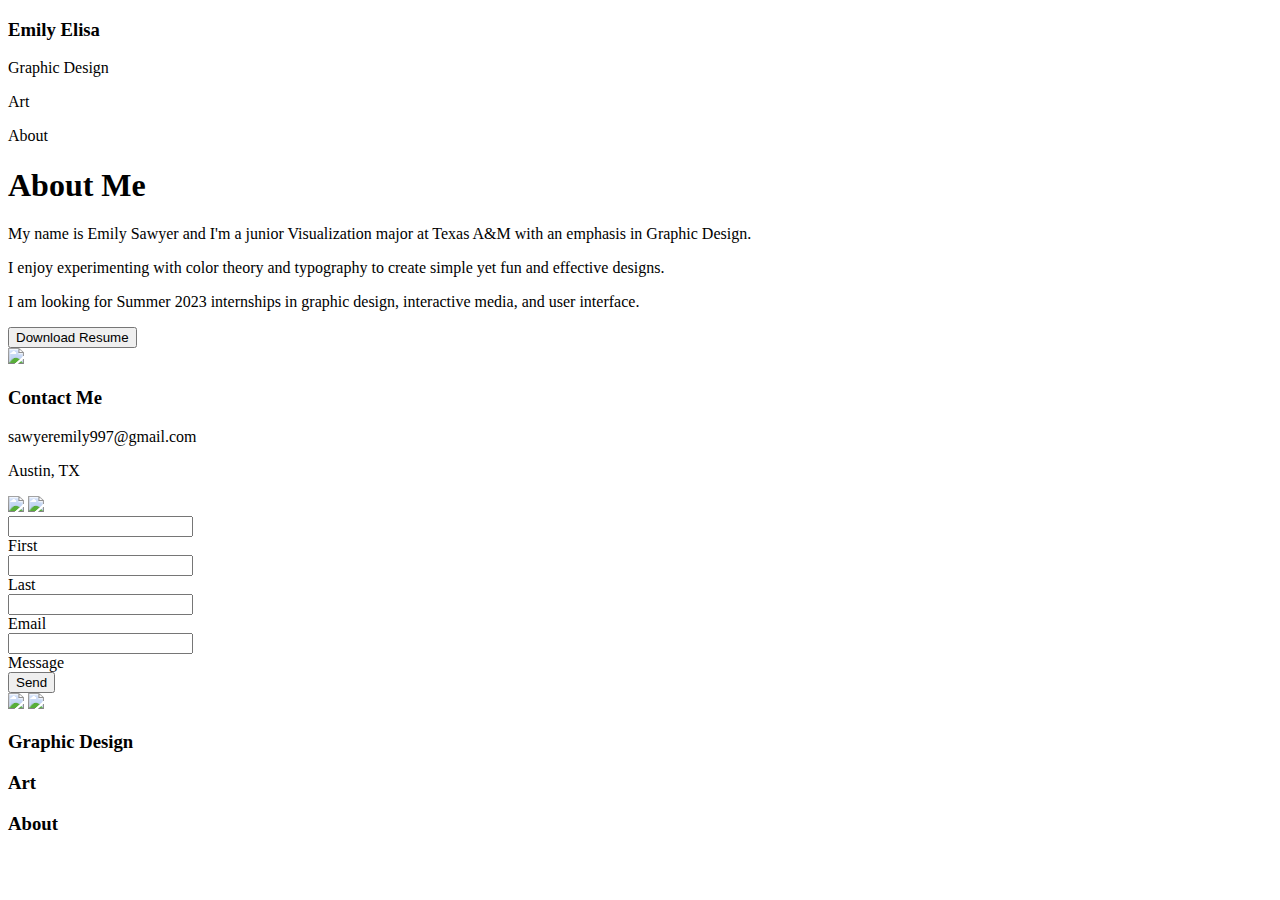
==== about.html @ 7f14811b "Add files via upload" ====
<!DOCTYPE html>
<html lang="en">
    <head>
        <meta charset="UTF-8">
        <meta http-equiv="X-UA-Compatible" content="IE=edge">
        <meta name="viewport" content="width=device-width, initial-scale=1.0">
        <title>Document</title>
        <script src = './index.js' defer></script>
        <link rel = "stylesheet" href = "./CSS/styles.css"
    </head>
    <body>
        <div class = "about-page">
            <div class = "site-header">
                <h3 class = "site-title">Emily Elisa</h3>
                <p class = "graphic-design-1">Graphic Design</p>
                <p class = "art-1">Art</p>
                <p class = "about-1">About</p>
            </div>
            <div class = "about-middle">
                <div class = "about-section">
                    <div class = "meat-section">
                        <h1 class = "about-header">About Me</h1>
                        <div class = "all-meat">
                            <p class = "about-meat">My name is Emily Sawyer and I'm a junior Visualization major at Texas A&M with an emphasis in Graphic Design.</p>
                            <p class = "about-meat">I enjoy experimenting with color theory and typography to create simple yet fun and effective designs.</p>
                            <p class = "about-meat">I am looking for Summer 2023 internships in graphic design, interactive media, and user interface.</p>
                            <a href = "resume.pdf" download = "Emily Sawyer Resume">
                                <button type = "button" class = "resume">Download Resume</button>
                            </a>
                        </div>
                    </div>
                    <div class = "photo-section">
                        <img class = "me" src="EmilyMaroon.png">
                    </div>
                </div>

                <div class = "contact-section">
                    <div class = "contact-info">
                        <h3 class = "contact">Contact Me</h3>
                        <p class = "email">sawyeremily997@gmail.com</p>
                        <p class = "location">Austin, TX</p>
                        <img class = "insta" src="insta.png" onclick = "instaClickFunction()">
                        <img class = "linkedin" src="linkedin.png" onclick = "linkedinClickFunction()">
                    </div>
                    <div class = "form-section">
                        <form class  = form action = "/action_page.php">
                            <input type = "text" class = "contactform" id = "fname" name = "fname">
                            <br>
                            <label for = "fname">First</label>
                            <br>
                            <input type = "text" class = "contactform" id = "lname" name = "lname">
                            <br>
                            <label for = "lname">Last</label>
                            <br>
                            <input type = "text" class = "contactform" id = "email" name = "email">
                            <br>
                            <label for = "email">Email</label>
                            <br>
                            <input type = "textarea" class = "message" id = "text" name = "text">
                            <br>
                            <label for = "message">Message</label>
                            <br>
                            <input type = "submit" value = "Send">
                        </form>
                    </div>
                </div>
            </div>
            <div class = "site-footer">
                <div class = "social">
                    <img class = "insta" src="insta.png">
                    <img class = "linkedin" src="linkedin.png">
                </div>
                <div class = "nav">
                    <h3 class = "gd-footer-1">Graphic Design</h3>
                    <h3 class = "art-footer-1">Art</h3>
                    <h3 class = "about-footer-1">About</h3>
                </div>
            </div>
        </div>
    </body>
</html>
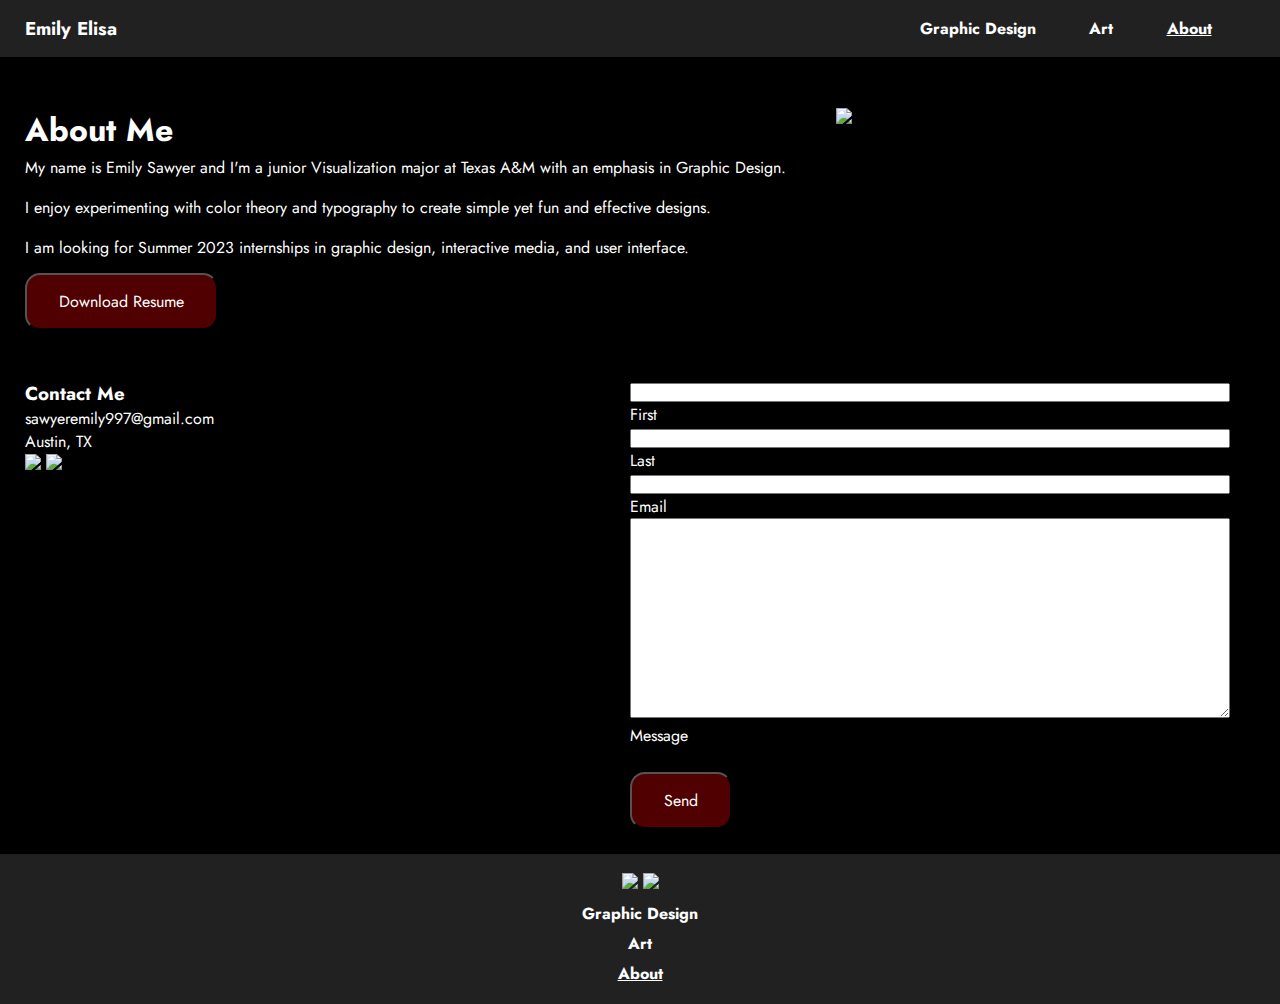
==== commit d13522f0: "Add files via upload" ====
--- a/about.html
+++ b/about.html
@@ -12,9 +12,9 @@
         <div class = "about-page">
             <div class = "site-header">
                 <h3 class = "site-title">Emily Elisa</h3>
-                <p class = "graphic-design-1">Graphic Design</p>
-                <p class = "art-1">Art</p>
-                <p class = "about-1">About</p>
+                <a href = "index.html" class = "graphic-design-1">Graphic Design</a>
+                <h4 class = "art-1">Art</>
+                <h4 class = "about-1">About</h4>
             </div>
             <div class = "about-middle">
                 <div class = "about-section">
@@ -25,12 +25,12 @@
                             <p class = "about-meat">I enjoy experimenting with color theory and typography to create simple yet fun and effective designs.</p>
                             <p class = "about-meat">I am looking for Summer 2023 internships in graphic design, interactive media, and user interface.</p>
                             <a href = "resume.pdf" download = "Emily Sawyer Resume">
-                                <button type = "button" class = "resume">Download Resume</button>
+                                <button type = "button" class = "button resume">Download Resume</button>
                             </a>
                         </div>
                     </div>
                     <div class = "photo-section">
-                        <img class = "me" src="EmilyMaroon.png">
+                        <img class = "me" src="EmilyMaroon2.png">
                     </div>
                 </div>
 
@@ -56,11 +56,11 @@
                             <br>
                             <label for = "email">Email</label>
                             <br>
-                            <input type = "textarea" class = "message" id = "text" name = "text">
+                            <textarea id="message" name="message" class = "message"></textarea>
                             <br>
                             <label for = "message">Message</label>
                             <br>
-                            <input type = "submit" value = "Send">
+                            <input type = "submit" value = "Send" class = "button send">
                         </form>
                     </div>
                 </div>
@@ -71,9 +71,9 @@
                     <img class = "linkedin" src="linkedin.png">
                 </div>
                 <div class = "nav">
-                    <h3 class = "gd-footer-1">Graphic Design</h3>
-                    <h3 class = "art-footer-1">Art</h3>
-                    <h3 class = "about-footer-1">About</h3>
+                    <a href = "index.html" class = "gd-footer-1">Graphic Design</a>
+                    <h4 class = "art-footer-1">Art</h4>
+                    <h4 class = "about-footer-1">About</h4>
                 </div>
             </div>
         </div>
--- a/CSS/styles.css
+++ b/CSS/styles.css
@@ -0,0 +1,328 @@
+@import url("https://fonts.googleapis.com/css2?family=Jost&display=swap");
+*, *::before, *::after {
+  box-sizing: border-box;
+  padding: 0;
+  margin: 0;
+}
+
+.site-header {
+  background-color: #212121;
+  color: white;
+  font-family: "Jost", sans-serif;
+  padding: 15px;
+  align-items: center;
+  display: flex;
+  flex-direction: row;
+}
+
+.site-title {
+  flex-grow: 15;
+  padding-left: 10px;
+  cursor: pointer;
+}
+
+.graphic-design {
+  flex-grow: 1;
+  text-decoration: underline;
+  cursor: pointer;
+}
+
+.graphic-design:hover {
+  color: #ADD8E6;
+}
+
+.art {
+  flex-grow: 1;
+  cursor: pointer;
+}
+
+.art:hover {
+  color: #ADD8E6;
+}
+
+.about {
+  flex-grow: 1;
+  cursor: pointer;
+  font-weight: bolder;
+  color: white;
+  text-decoration: none;
+}
+
+.about:hover {
+  color: #ADD8E6;
+}
+
+.project {
+  cursor: pointer;
+  transition: 1s ease;
+}
+
+.site-footer {
+  background-color: #212121;
+  color: white;
+  font-family: "Jost", sans-serif;
+  text-align: center;
+  padding: 15px;
+  line-height: 30px;
+}
+
+.gd-footer {
+  text-decoration: underline;
+  cursor: pointer;
+}
+
+.gd-footer:hover {
+  color: #ADD8E6;
+}
+
+.art-footer {
+  cursor: pointer;
+}
+
+.art-footer:hover {
+  color: #ADD8E6;
+}
+
+.about-footer {
+  cursor: pointer;
+  font-weight: bolder;
+  color: white;
+  text-decoration: none;
+}
+
+.about-footer:hover {
+  color: #ADD8E6;
+}
+
+.insta {
+  cursor: pointer;
+}
+
+.linkedin {
+  cursor: pointer;
+}
+
+.gd-projects {
+  background-color: black;
+  color: white;
+  font-family: "Jost", sans-serif;
+  text-align: center;
+  padding-top: 50px;
+  padding-bottom: 50px;
+}
+
+.gd-text {
+  padding-bottom: 50px;
+}
+
+.gd-gallery {
+  display: flex;
+  flex-wrap: wrap;
+  justify-content: center;
+  row-gap: 20px;
+  -moz-column-gap: 20px;
+       column-gap: 20px;
+}
+
+.project {
+  width: 400px;
+}
+
+*, *::before, *::after {
+  box-sizing: border-box;
+  padding: 0;
+  margin: 0;
+}
+
+.about-section {
+  background-color: black;
+  color: white;
+  font-family: "Jost", sans-serif;
+  display: flex;
+  padding-top: 50px;
+  padding-bottom: 50px;
+  -moz-column-gap: 50px;
+       column-gap: 50px;
+}
+@media only screen and (max-width: 1000px) {
+  .about-section {
+    flex-wrap: wrap;
+    justify-content: center;
+  }
+}
+
+.meat-section {
+  display: flex;
+  flex-direction: column;
+  justify-content: center;
+  padding-left: 25px;
+}
+
+.about-meat {
+  line-height: 30px;
+  padding-bottom: 10px;
+}
+
+.me {
+  max-width: 650px;
+  width: 100%;
+  height: auto;
+}
+@media only screen and (max-width: 1000px) {
+  .me {
+    padding: 25px;
+  }
+}
+
+@media only screen and (max-width: 1000px) {
+  .resume {
+    margin-top: 25px;
+    justify-self: center;
+  }
+}
+
+.button {
+  font-family: "Jost", sans-serif;
+  background-color: #500000;
+  color: white;
+  padding: 15px 32px;
+  font-size: 16px;
+  border-radius: 15px;
+  cursor: pointer;
+}
+
+.button:hover {
+  background-color: white;
+  color: #500000;
+}
+
+.contact-section {
+  background-color: black;
+  color: white;
+  font-family: "Jost", sans-serif;
+  display: flex;
+  padding-bottom: 25px;
+  justify-content: center;
+}
+@media only screen and (max-width: 1000px) {
+  .contact-section {
+    flex-wrap: wrap;
+  }
+}
+
+.contact-info {
+  flex-grow: 1;
+  padding-left: 25px;
+}
+
+.form {
+  padding-right: 50px;
+}
+@media only screen and (max-width: 1000px) {
+  .form {
+    padding-right: 0px;
+    padding-top: 25px;
+  }
+}
+
+.contactform {
+  width: 600px;
+}
+@media only screen and (max-width: 900px) {
+  .contactform {
+    width: 500px;
+  }
+}
+@media only screen and (max-width: 550px) {
+  .contactform {
+    max-width: 400px;
+  }
+}
+@media only screen and (max-width: 450px) {
+  .contactform {
+    max-width: 300px;
+  }
+}
+
+.message {
+  width: 600px;
+  height: 200px;
+}
+@media only screen and (max-width: 900px) {
+  .message {
+    max-width: 500px;
+  }
+}
+@media only screen and (max-width: 550px) {
+  .message {
+    max-width: 400px;
+  }
+}
+@media only screen and (max-width: 450px) {
+  .message {
+    max-width: 300px;
+  }
+}
+
+.send {
+  margin-top: 25px;
+}
+
+.graphic-design-1 {
+  flex-grow: 1;
+  cursor: pointer;
+  font-weight: bolder;
+  color: white;
+  text-decoration: none;
+}
+
+.graphic-design-1:hover {
+  color: #ADD8E6;
+}
+
+.art-1 {
+  flex-grow: 1;
+  cursor: pointer;
+}
+
+.art-1:hover {
+  color: #ADD8E6;
+}
+
+.about-1 {
+  flex-grow: 1;
+  cursor: pointer;
+  text-decoration: underline;
+}
+
+.about-1:hover {
+  color: #ADD8E6;
+}
+
+.gd-footer-1 {
+  cursor: pointer;
+  font-weight: bolder;
+  color: white;
+  text-decoration: none;
+}
+
+.gd-footer-1:hover {
+  color: #ADD8E6;
+}
+
+.art-footer-1 {
+  cursor: pointer;
+}
+
+.art-footer-1:hover {
+  color: #ADD8E6;
+}
+
+.about-footer-1 {
+  cursor: pointer;
+  text-decoration: underline;
+}
+
+.about-footer-1:hover {
+  color: #ADD8E6;
+}/*# sourceMappingURL=styles.css.map */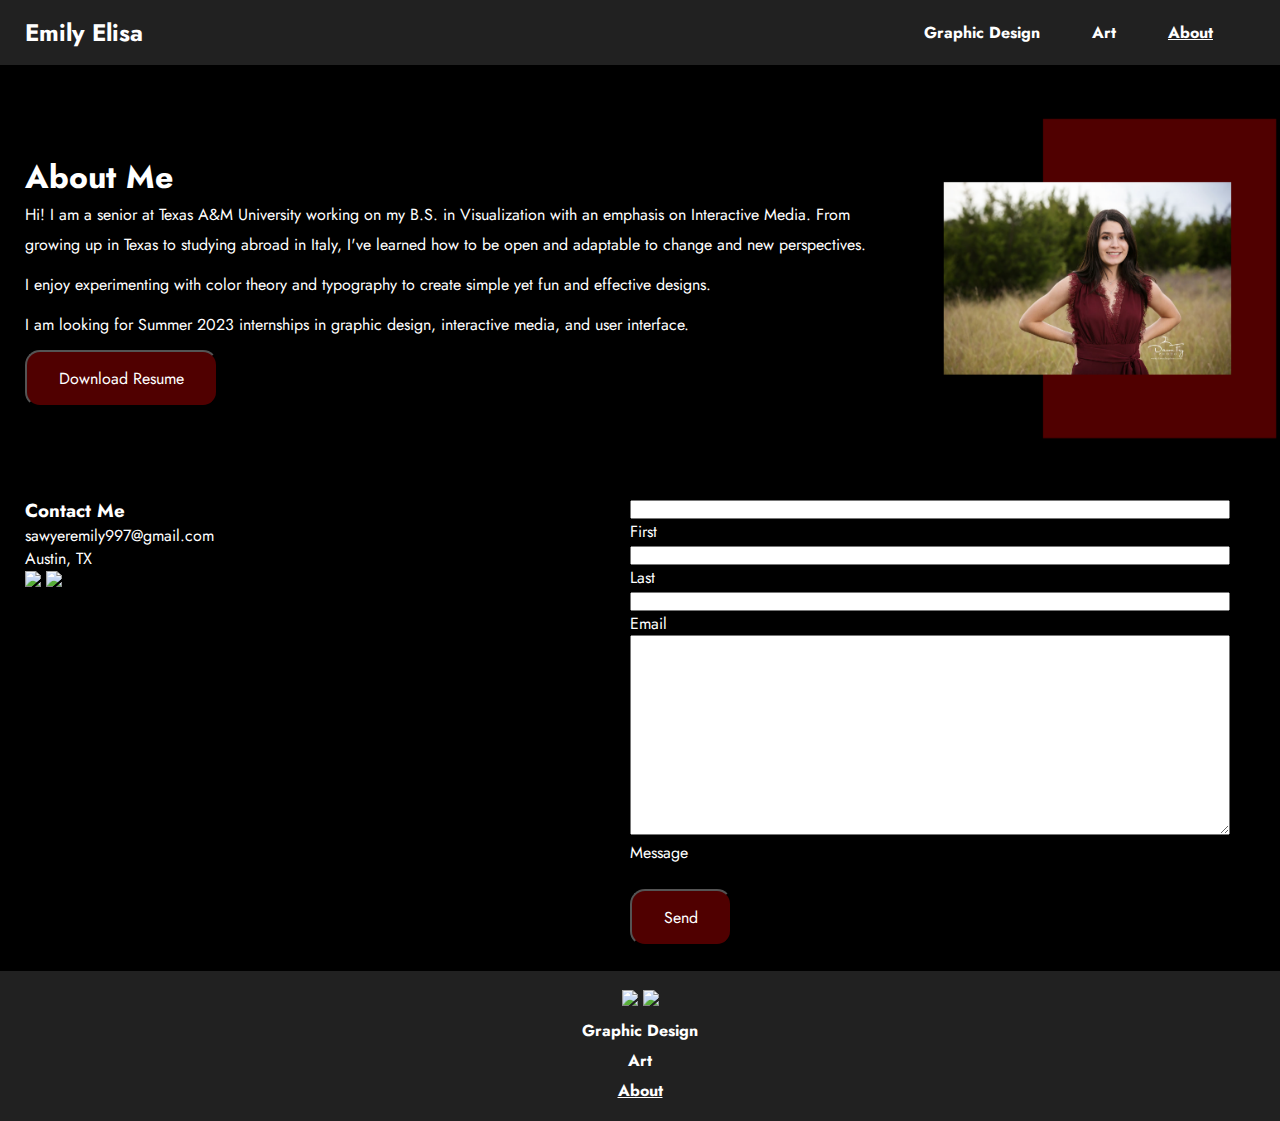
==== commit 3242ff20: "Update about.html" ====
--- a/about.html
+++ b/about.html
@@ -11,7 +11,7 @@
     <body>
         <div class = "about-page">
             <div class = "site-header">
-                <h3 class = "site-title">Emily Elisa</h3>
+                <a href = "index.html" class = "site-title">Emily Elisa</a>
                 <a href = "index.html" class = "graphic-design-1">Graphic Design</a>
                 <h4 class = "art-1">Art</>
                 <h4 class = "about-1">About</h4>
@@ -21,7 +21,7 @@
                     <div class = "meat-section">
                         <h1 class = "about-header">About Me</h1>
                         <div class = "all-meat">
-                            <p class = "about-meat">My name is Emily Sawyer and I'm a junior Visualization major at Texas A&M with an emphasis in Graphic Design.</p>
+                            <p class = "about-meat">Hi! I am a senior at Texas A&M University working on my B.S. in Visualization with an emphasis on Interactive Media. From growing up in Texas to studying abroad in Italy, I've learned how to be open and adaptable to change and new perspectives.</p>
                             <p class = "about-meat">I enjoy experimenting with color theory and typography to create simple yet fun and effective designs.</p>
                             <p class = "about-meat">I am looking for Summer 2023 internships in graphic design, interactive media, and user interface.</p>
                             <a href = "resume.pdf" download = "Emily Sawyer Resume">
@@ -78,4 +78,4 @@
             </div>
         </div>
     </body>
-</html>+</html>
--- a/CSS/styles.css
+++ b/CSS/styles.css
@@ -19,6 +19,10 @@
   flex-grow: 15;
   padding-left: 10px;
   cursor: pointer;
+  font-weight: bolder;
+  font-size: 18pt;
+  color: white;
+  text-decoration: none;
 }
 
 .graphic-design {
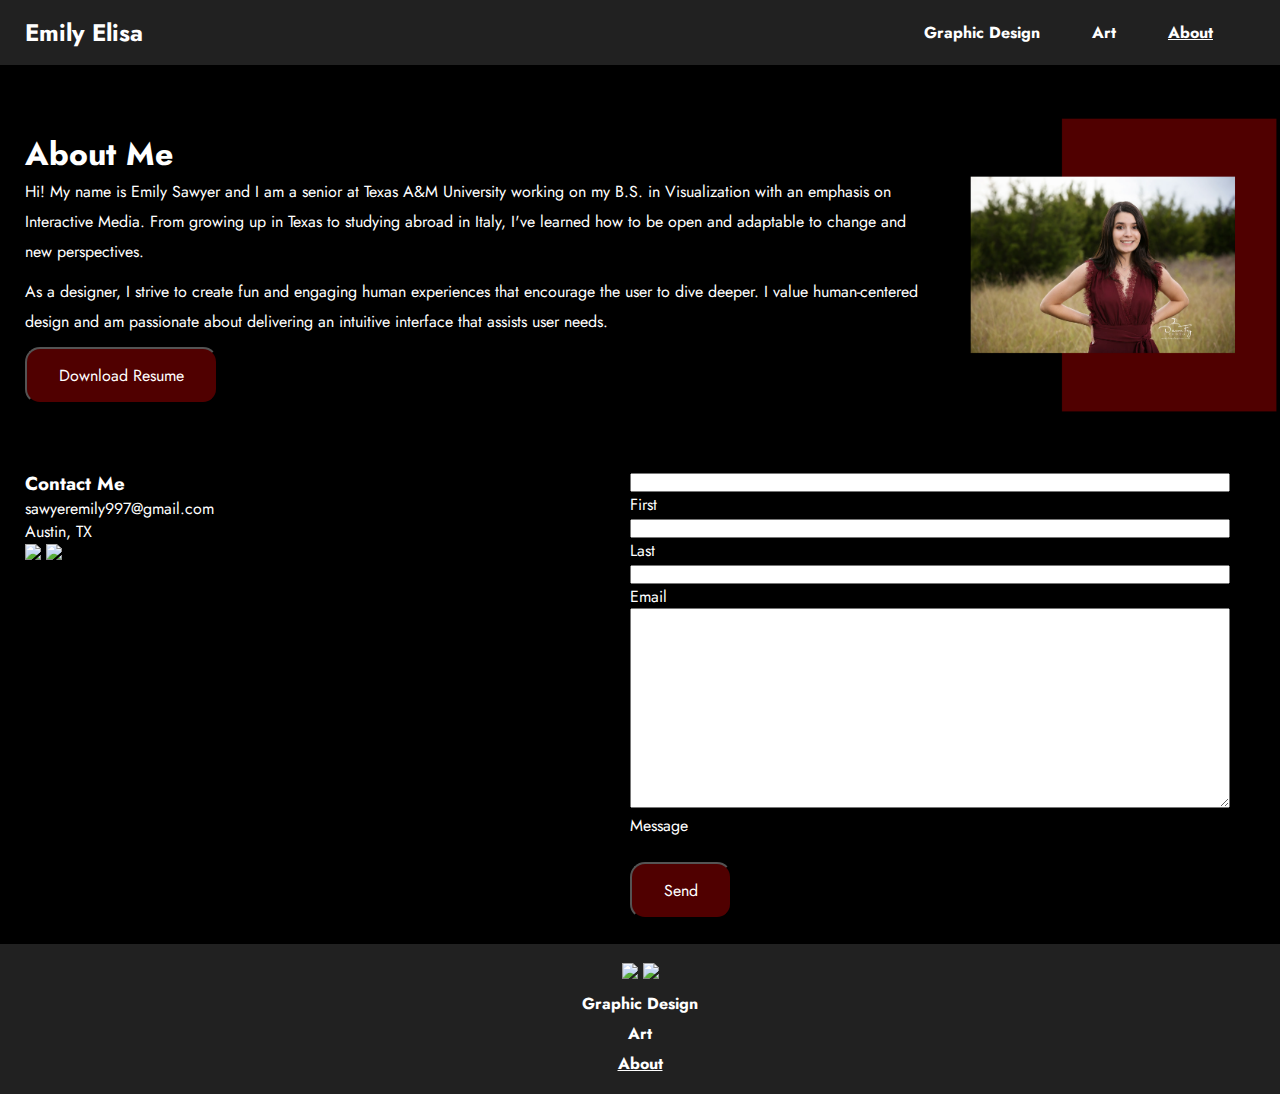
==== commit 060ce27c: "Update about.html" ====
--- a/about.html
+++ b/about.html
@@ -21,9 +21,8 @@
                     <div class = "meat-section">
                         <h1 class = "about-header">About Me</h1>
                         <div class = "all-meat">
-                            <p class = "about-meat">Hi! I am a senior at Texas A&M University working on my B.S. in Visualization with an emphasis on Interactive Media. From growing up in Texas to studying abroad in Italy, I've learned how to be open and adaptable to change and new perspectives.</p>
-                            <p class = "about-meat">I enjoy experimenting with color theory and typography to create simple yet fun and effective designs.</p>
-                            <p class = "about-meat">I am looking for Summer 2023 internships in graphic design, interactive media, and user interface.</p>
+                            <p class = "about-meat">Hi! My name is Emily Sawyer and I am a senior at Texas A&M University working on my B.S. in Visualization with an emphasis on Interactive Media. From growing up in Texas to studying abroad in Italy, I've learned how to be open and adaptable to change and new perspectives.</p>
+                            <p class = "about-meat">As a designer, I strive to create fun and engaging human experiences that encourage the user to dive deeper. I value human-centered design and am passionate about delivering an intuitive interface that assists user needs.</p>
                             <a href = "resume.pdf" download = "Emily Sawyer Resume">
                                 <button type = "button" class = "button resume">Download Resume</button>
                             </a>
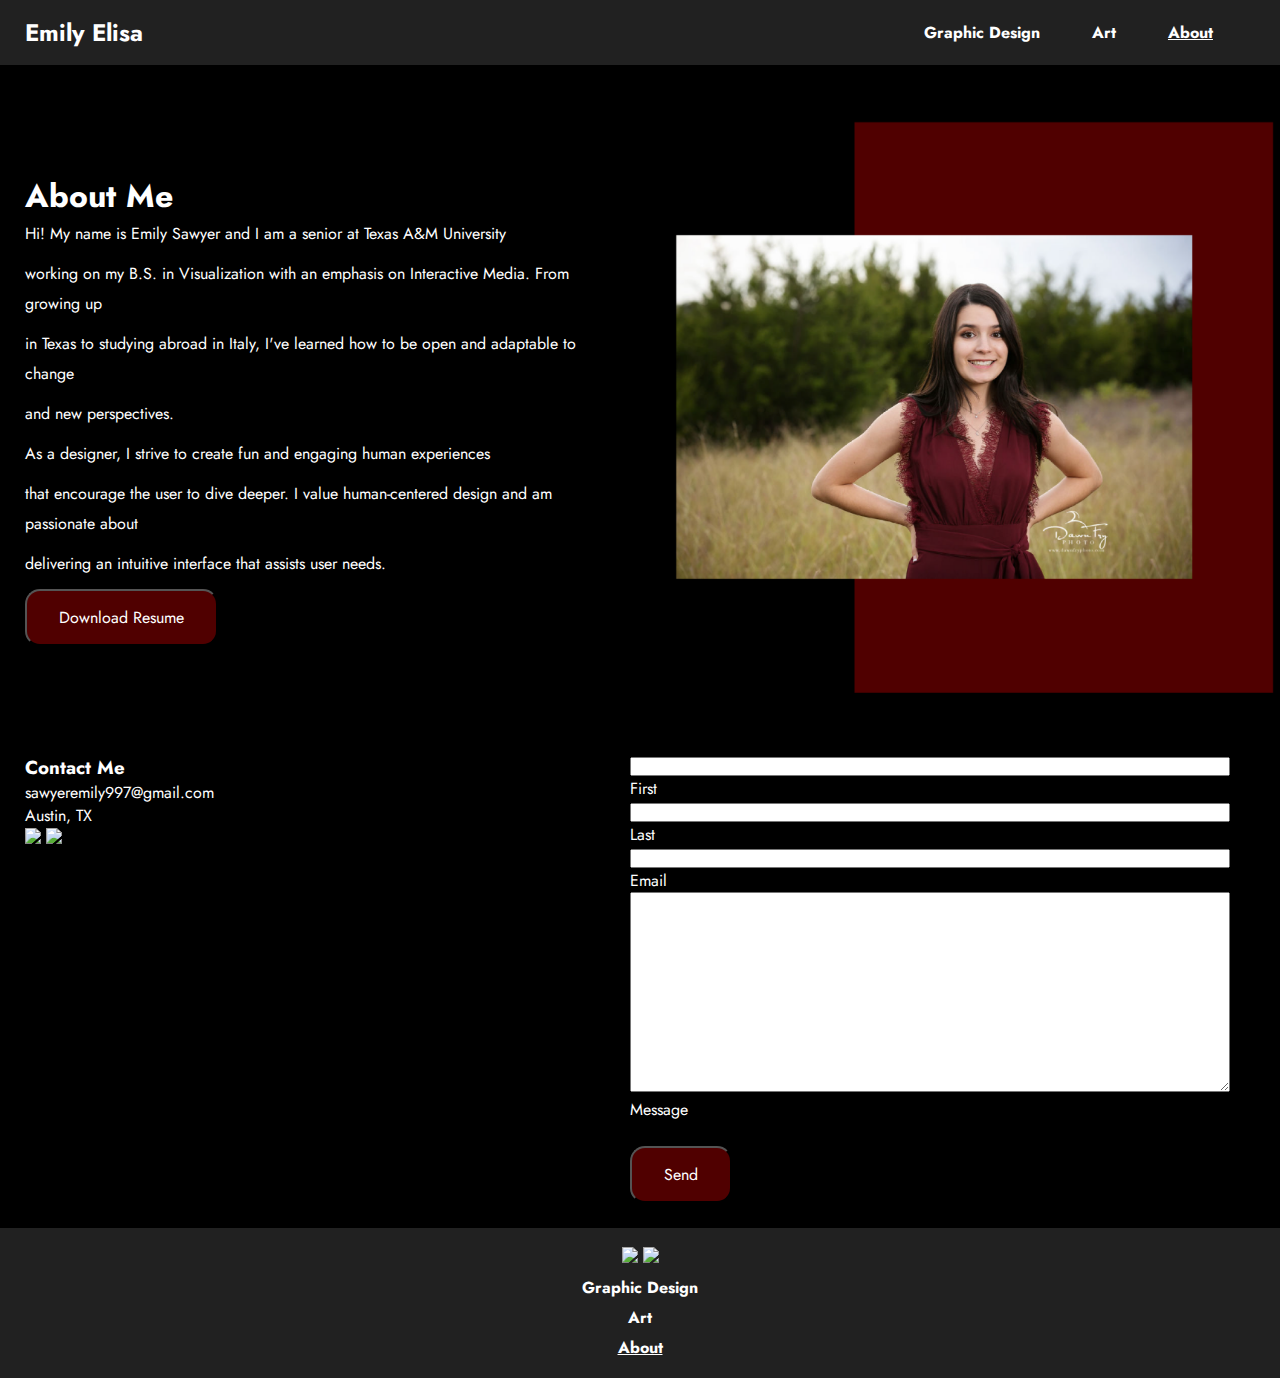
==== commit 4801d356: "Update about.html" ====
--- a/about.html
+++ b/about.html
@@ -21,9 +21,14 @@
                     <div class = "meat-section">
                         <h1 class = "about-header">About Me</h1>
                         <div class = "all-meat">
-                            <p class = "about-meat">Hi! My name is Emily Sawyer and I am a senior at Texas A&M University working on my B.S. in Visualization with an emphasis on Interactive Media. From growing up in Texas to studying abroad in Italy, I've learned how to be open and adaptable to change and new perspectives.</p>
-                            <p class = "about-meat">As a designer, I strive to create fun and engaging human experiences that encourage the user to dive deeper. I value human-centered design and am passionate about delivering an intuitive interface that assists user needs.</p>
-                            <a href = "resume.pdf" download = "Emily Sawyer Resume">
+                            <p class = "about-meat">Hi! My name is Emily Sawyer and I am a senior at Texas A&M University</p> 
+                            <p class = "about-meat">working on my B.S. in Visualization with an emphasis on Interactive Media. From growing up<p/>
+                            <p class = "about-meat">in Texas to studying abroad in Italy, I've learned how to be open and adaptable to change <p/>
+                            <p class = "about-meat">and new perspectives.</p>
+                            <p class = "about-meat">As a designer, I strive to create fun and engaging human experiences </p>
+                            <p class = "about-meat">that encourage the user to dive deeper. I value human-centered design and am passionate about </p>
+                            <p class = "about-meat">delivering an intuitive interface that assists user needs.</p>
+                            <a href = "Resume_EmilySawyer2023.pdf" download = "Emily Sawyer Resume">
                                 <button type = "button" class = "button resume">Download Resume</button>
                             </a>
                         </div>
